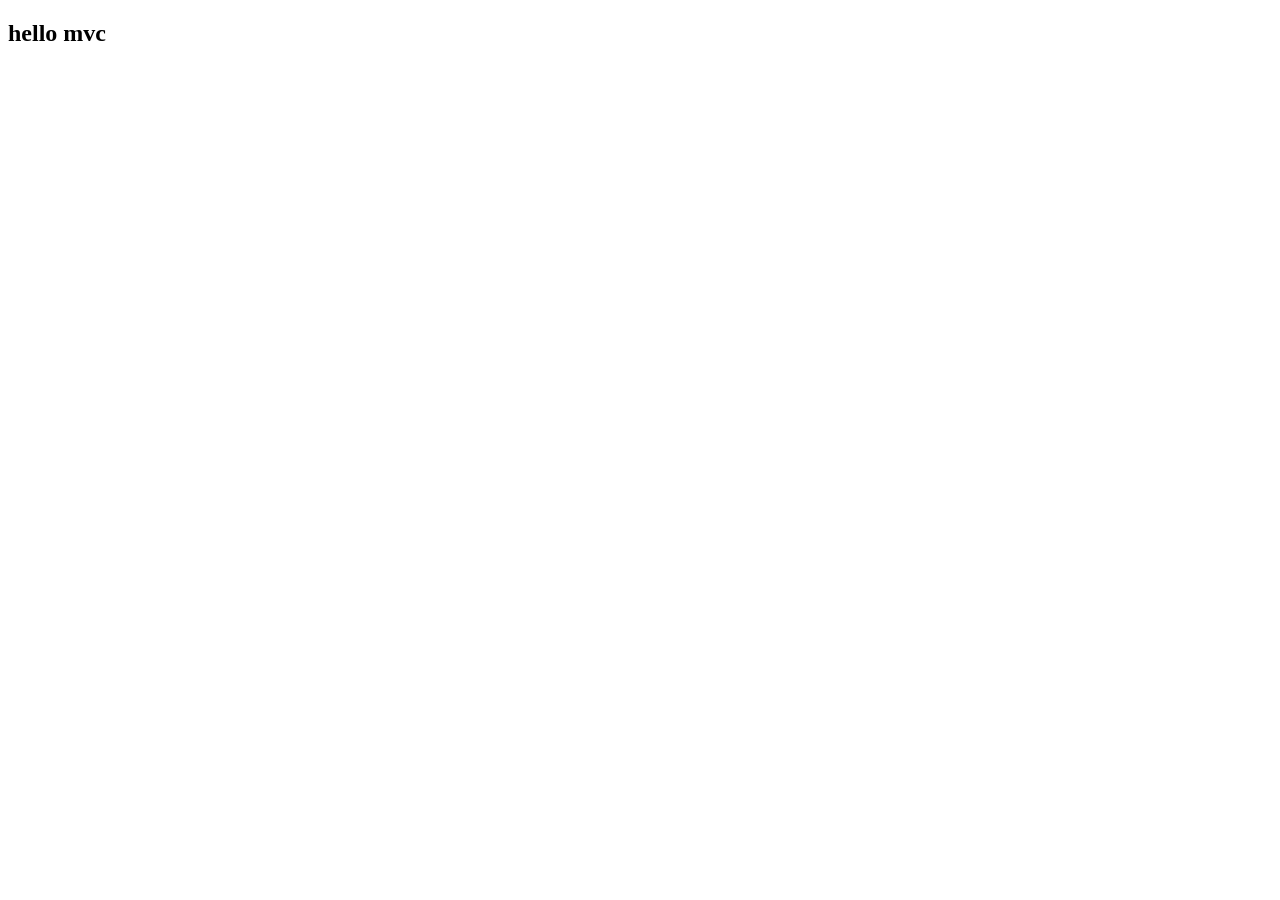
==== Bolgs/Views/Home/Index.html @ 3cf557ec "个人博客 博客" ====
﻿<!DOCTYPE html PUBLIC "-//W3C//DTD XHTML 1.0 Transitional//EN" "http://www.w3.org/TR/xhtml1/DTD/xhtml1-transitional.dtd">
<html xmlns="http://www.w3.org/1999/xhtml">
<head>
    <title></title>
</head>
<body>
<h2>hello mvc</h2>
</body>
</html>
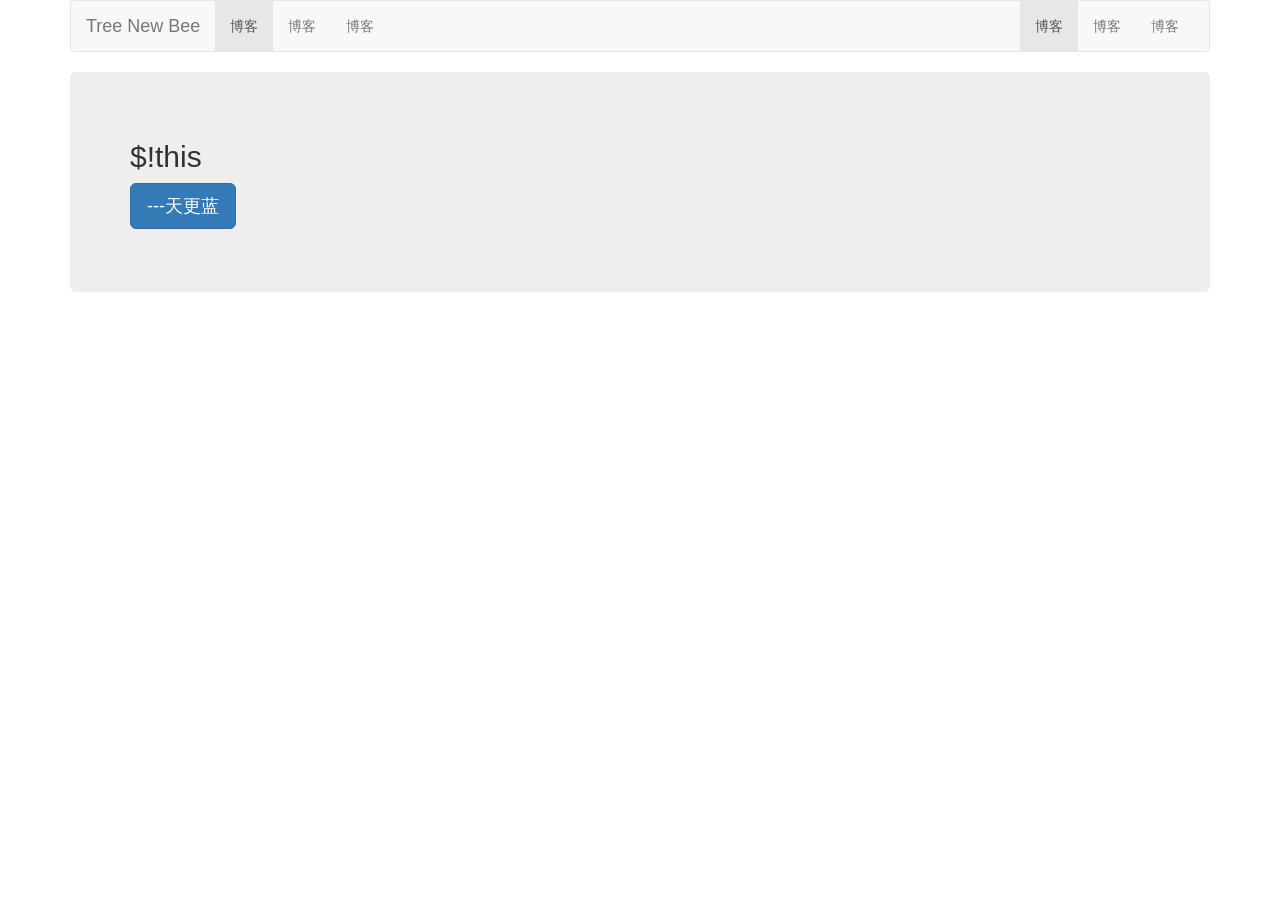
==== commit 042cc5cd: "主页" ====
--- a/Bolgs/Views/Home/Index.html
+++ b/Bolgs/Views/Home/Index.html
@@ -1,9 +1,64 @@
 ﻿<!DOCTYPE html PUBLIC "-//W3C//DTD XHTML 1.0 Transitional//EN" "http://www.w3.org/TR/xhtml1/DTD/xhtml1-transitional.dtd">
 <html xmlns="http://www.w3.org/1999/xhtml">
 <head>
-    <title></title>
+    <title>天更蓝--博客</title>
+    <link rel="icon" href="../../Images/Blogger.ico" />
+    <link rel="Stylesheet" href="../../Scripts/bootstrap/css/bootstrap.min.css" />
+    <script src="../../Scripts/bootstrap/js/jquery.min.js"></script>
+    <script src="../../Scripts/bootstrap/js/bootstrap.min.js"></script>
 </head>
 <body>
-<h2>hello mvc</h2>
+<div class="container">
+
+      <!-- Static navbar -->
+      <nav class="navbar navbar-default" role="navigation">
+        <div class="container-fluid">
+          <div class="navbar-header">
+            <button type="button" class="navbar-toggle collapsed" data-toggle="collapse" data-target="#navbar" aria-expanded="false" aria-controls="navbar">
+              <span class="sr-only">Toggle navigation</span>
+              <span class="icon-bar"></span>
+              <span class="icon-bar"></span>
+              <span class="icon-bar"></span>
+            </button>
+            <a class="navbar-brand" href="#">Tree New Bee</a>
+          </div>
+          <div id="navbar" class="navbar-collapse collapse">
+            <ul class="nav navbar-nav">
+              <li class="active"><a href="#">博客</a></li>
+              <li><a href="#">博客</a></li>
+              <li><a href="#">博客</a></li>
+              <!--<li class="dropdown">
+                <a href="#" class="dropdown-toggle" data-toggle="dropdown">Dropdown <span class="caret"></span></a>
+                <ul class="dropdown-menu" role="menu">
+                  <li><a href="#">Action</a></li>
+                  <li><a href="#">Another action</a></li>
+                  <li><a href="#">Something else here</a></li>
+                  <li class="divider"></li>
+                  <li class="dropdown-header">Nav header</li>
+                  <li><a href="#">Separated link</a></li>
+                  <li><a href="#">One more separated link</a></li>
+                </ul>
+              </li>-->
+            </ul>
+            <ul class="nav navbar-nav navbar-right">
+              <li class="active"><a href="./">博客</a></li>
+              <li><a href="../navbar-static-top/">博客</a></li>
+              <li><a href="../navbar-fixed-top/">博客</a></li>
+            </ul>
+          </div><!--/.nav-collapse -->
+        </div><!--/.container-fluid -->
+      </nav>
+
+      <!-- Main component for a primary marketing message or call to action -->
+      <div class="jumbotron">
+        <!--<h1>Navbar example</h1>-->
+        <h2>$!this</h2>
+        <!--<p></p>-->
+        <p>
+          <a class="btn btn-lg btn-primary" href="" role="button">---天更蓝</a>
+        </p>
+      </div>
+
+    </div>
 </body>
 </html>
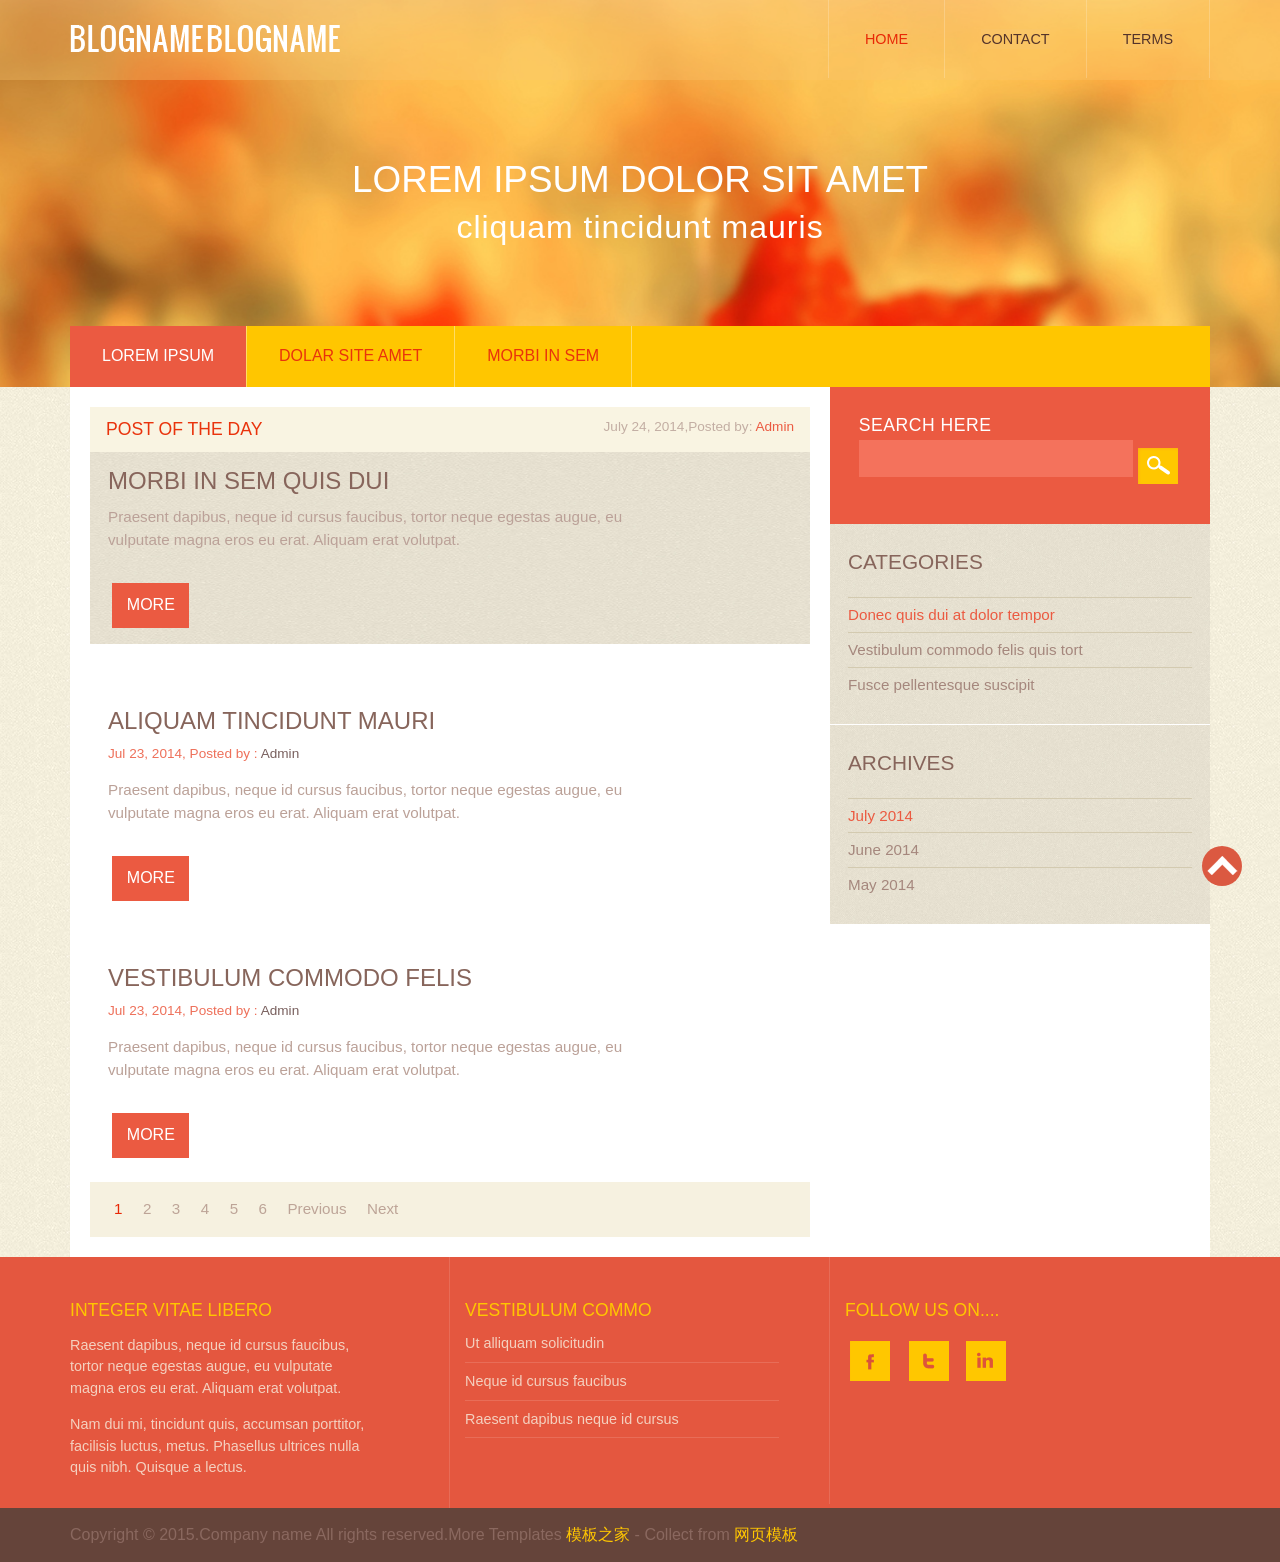
==== commit 3f40508c: "主页面的修改" ====
--- a/Bolgs/Views/Home/Index.html
+++ b/Bolgs/Views/Home/Index.html
@@ -1,64 +1,203 @@
-﻿<!DOCTYPE html PUBLIC "-//W3C//DTD XHTML 1.0 Transitional//EN" "http://www.w3.org/TR/xhtml1/DTD/xhtml1-transitional.dtd">
+﻿<!DOCTYPE html>
 <html xmlns="http://www.w3.org/1999/xhtml">
 <head>
-    <title>天更蓝--博客</title>
-    <link rel="icon" href="../../Images/Blogger.ico" />
-    <link rel="Stylesheet" href="../../Scripts/bootstrap/css/bootstrap.min.css" />
-    <script src="../../Scripts/bootstrap/js/jquery.min.js"></script>
-    <script src="../../Scripts/bootstrap/js/bootstrap.min.js"></script>
+<meta http-equiv="Content-Type" content="text/html; charset=utf-8"/>
+    <title></title>
+    <!--<link href="css/bootstrap.css" rel='stylesheet' type='text/css' />-->
+    <link href="../../Scripts/bootstrap/css/bootstrap.css" rel="stylesheet" type="text/css"/>
+    <link href="../../Scripts/mainjs/css/style.css" rel='stylesheet' type='text/css' />
+    <meta name="viewport" content="width=device-width, initial-scale=1">
+    <meta http-equiv="Content-Type" content="text/html; charset=utf-8" />
+    <meta name="keywords" content="Blogname Responsive web template, Bootstrap Web Templates, Flat Web Templates, Andriod Compatible web template,
+	Smartphone Compatible web template, free webdesigns for Nokia, Samsung, LG, SonyErricsson, Motorola web design" />
+    <script type="application/x-javascript"> addEventListener("load", function() { setTimeout(hideURLbar, 0); }, false); function hideURLbar(){ window.scrollTo(0,1); } </script>
+    <!--<!----webfonts---->
+    <!--<link href='http://fonts.useso.com/css?family=Oswald:100,400,300,700' rel='stylesheet' type='text/css'>
+    <link href='http://fonts.useso.com/css?family=Source+Sans+Pro:200,300,400,600,700,300italic,400italic,600italic' rel='stylesheet' type='text/css'>-->
+    <!----//webfonts---->
+    <script src="../../mainjs/js/jquery.min.js"></script>
+    <!--end slider -->
+    <!--script-->
+    <script type="text/javascript" src="../../Scripts/mainjs/js/move-top.js"></script>
+    <script type="text/javascript" src="../../Scripts/mainjs/js/easing.js"></script>
+    <!--/script-->
+    <script type="text/javascript">
+        jQuery(document).ready(function ($) {
+            $(".scroll").click(function (event) {
+                event.preventDefault();
+                $('html,body').animate({ scrollTop: $(this.hash).offset().top }, 900);
+            });
+        });
+    </script>
 </head>
 <body>
-<div class="container">
+    <div class="banner">
+        <div class="header">
+            <div class="container">
+                <div class="logo">
+                    <a href="index.html"> <img src="../../Scripts/mainjs/images/logo.png" title="soup" /></a>
+                    <img src="../../Scripts/mainjs/images/logo.png" />
+                </div>
+                <!---start-top-nav---->
+                <div class="top-menu">
+                    <span class="menu"> </span>
+                    <ul>
+                        <li class="active"><a href="index.html">HOME</a></li>
+                        <li><a href="contact.html">CONTACT</a></li>
+                        <li><a href="terms.html">TERMS</a></li>
+                        <div class="clearfix"> </div>
+                    </ul>
+                </div>
+                <div class="clearfix"></div>
+                <script>
+                    $("span.menu").click(function () {
+                        $(".top-menu ul").slideToggle("slow", function () {
+                        });
+                    });
+                </script>
+                <!---//End-top-nav---->
+            </div>
+        </div>
+        <div class="container">
+            <div class="banner-head">
+                <h1>Lorem ipsum dolor sit amet</h1>
+                <h2>cliquam tincidunt mauris</h2>
+            </div>
+            <div class="banner-links">
+                <ul>
+                    <li class="active"><a href="#">LOREM IPSUM</a></li>
+                    <li><a href="#">DOLAR SITE AMET</a></li>
+                    <li><a href="#">MORBI IN SEM</a></li>
+                    <div class="clearfix"></div>
+                </ul>
+            </div>
+        </div>
+    </div>
+    <!---//End-banner---->
+    <div class="copyrights">Collect from <a href="http://www.cssmoban.com/">企业网站模板</a></div>
+    <div class="content">
+        <div class="container">
+            <div class="content-grids">
+                <div class="col-md-8 content-main">
+                    <div class="content-grid">
+                        <div class="content-grid-head">
+                            <h3>POST OF THE DAY</h3>
+                            <h4>July 24, 2014,Posted by: <a href="#">Admin</a></h4>
+                            <div class="clearfix"></div>
+                        </div>
+                        <div class="content-grid-info">
+                            <h3><a href="single.html">MORBI IN SEM QUIS DUI</a></h3>
+                            <p>Praesent dapibus, neque id cursus faucibus, tortor neque egestas augue, eu vulputate magna eros eu erat. Aliquam erat volutpat.</p>
+                            <img src="images/c1.jpg" alt="" />
+                            <a class="bttn" href="single.html">MORE</a>
+                        </div>
+                    </div>
 
-      <!-- Static navbar -->
-      <nav class="navbar navbar-default" role="navigation">
-        <div class="container-fluid">
-          <div class="navbar-header">
-            <button type="button" class="navbar-toggle collapsed" data-toggle="collapse" data-target="#navbar" aria-expanded="false" aria-controls="navbar">
-              <span class="sr-only">Toggle navigation</span>
-              <span class="icon-bar"></span>
-              <span class="icon-bar"></span>
-              <span class="icon-bar"></span>
-            </button>
-            <a class="navbar-brand" href="#">Tree New Bee</a>
-          </div>
-          <div id="navbar" class="navbar-collapse collapse">
-            <ul class="nav navbar-nav">
-              <li class="active"><a href="#">博客</a></li>
-              <li><a href="#">博客</a></li>
-              <li><a href="#">博客</a></li>
-              <!--<li class="dropdown">
-                <a href="#" class="dropdown-toggle" data-toggle="dropdown">Dropdown <span class="caret"></span></a>
-                <ul class="dropdown-menu" role="menu">
-                  <li><a href="#">Action</a></li>
-                  <li><a href="#">Another action</a></li>
-                  <li><a href="#">Something else here</a></li>
-                  <li class="divider"></li>
-                  <li class="dropdown-header">Nav header</li>
-                  <li><a href="#">Separated link</a></li>
-                  <li><a href="#">One more separated link</a></li>
+                    <div class="content-grid-sec">
+                        <div class="content-sec-info">
+                            <h3><a href="single.html">ALIQUAM TINCIDUNT MAURI</a></h3>
+                            <h4>Jul 23, 2014, Posted by : <a href="#">Admin</a></h4>
+                            <p>Praesent dapibus, neque id cursus faucibus, tortor neque egestas augue, eu vulputate magna eros eu erat. Aliquam erat volutpat.</p>
+                            <img src="images/c2.jpg" alt="" />
+                            <a class="bttn" href="single.html">MORE</a>
+                        </div>
+                    </div>
+                    <div class="content-grid-sec">
+                        <div class="content-sec-info">
+                            <h3><a href="single.html">VESTIBULUM COMMODO FELIS</a></h3>
+                            <h4>Jul 23, 2014, Posted by : <a href="#">Admin</a></h4>
+                            <p>Praesent dapibus, neque id cursus faucibus, tortor neque egestas augue, eu vulputate magna eros eu erat. Aliquam erat volutpat.</p>
+                            <img src="images/c3.jpg" alt="" />
+                            <a class="bttn" href="single.html">MORE</a>
+                        </div>
+                    </div>
+                    <div class="pages">
+                        <ul>
+                            <li class="active"><a href="#">1</a></li>
+                            <li><a href="#">2</a></li>
+                            <li><a href="#">3</a></li>
+                            <li><a href="#">4</a></li>
+                            <li><a href="#">5</a></li>
+                            <li><a href="#">6</a></li>
+                            <li><a href="#">Previous</a></li>
+                            <li><a href="#">Next</a></li>
+                        </ul>
+                    </div>
+                </div>
+
+                <div class="col-md-4 content-main-right">
+                    <div class="search">
+                        <h3>SEARCH HERE</h3>
+                        <form>
+                            <input type="text" value="" onfocus="this.value=''" onblur="this.value=''">
+                            <input type="submit" value="">
+                        </form>
+                    </div>
+                    <div class="categories">
+                        <h3>CATEGORIES</h3>
+                        <li class="active"><a href="#">Donec quis dui at dolor tempor</a></li>
+                        <li><a href="#">Vestibulum commodo felis quis tort</a></li>
+                        <li><a href="#">Fusce pellentesque suscipit</a></li>
+                    </div>
+                    <div class="archives">
+                        <h3>ARCHIVES</h3>
+                        <li class="active"><a href="#">July 2014</a></li>
+                        <li><a href="#">June 2014</a></li>
+                        <li><a href="#">May 2014</a></li>
+                    </div>
+                </div>
+                <div class="clearfix"></div>
+            </div>
+        </div>
+    </div>
+    <!--fotter-->
+    <div class="fotter">
+        <div class="container">
+            <div class="col-md-4 fotter-info">
+                <h3>INTEGER VITAE LIBERO</h3>
+                <p>Raesent dapibus, neque id cursus faucibus, tortor neque egestas augue, eu vulputate magna eros eu erat. Aliquam erat volutpat. </p>
+                <p>Nam dui mi, tincidunt quis, accumsan porttitor, facilisis luctus, metus. Phasellus ultrices nulla quis nibh. Quisque a lectus. </p>
+            </div>
+            <div class="col-md-4 fotter-list">
+                <h3>VESTIBULUM COMMO</h3>
+                <ul>
+                    <li><a href="#">Ut alliquam solicitudin</a></li>
+                    <li><a href="#">Neque id cursus faucibus</a></li>
+                    <li><a href="#">Raesent dapibus neque id cursus</a></li>
                 </ul>
-              </li>-->
-            </ul>
-            <ul class="nav navbar-nav navbar-right">
-              <li class="active"><a href="./">博客</a></li>
-              <li><a href="../navbar-static-top/">博客</a></li>
-              <li><a href="../navbar-fixed-top/">博客</a></li>
-            </ul>
-          </div><!--/.nav-collapse -->
-        </div><!--/.container-fluid -->
-      </nav>
+            </div>
+            <div class="col-md-4 fotter-media">
+                <h3>FOLLOW US ON....</h3>
+                <div class="social-icons">
+                    <a href="#"><span class="fb"> </span></a>
+                    <a href="#"><span class="twt"> </span></a>
+                    <a href="#"><span class="in"> </span></a>
+                </div>
+            </div>
+            <div class="clearfix"></div>
+        </div>
+    </div>
+    <!---fotter/-->
+    <div class="copywrite">
+        <div class="container">
+            <p>Copyright &copy; 2015.Company name All rights reserved.More Templates <a href="http://www.cssmoban.com/" target="_blank" title="模板之家">模板之家</a> - Collect from <a href="http://www.cssmoban.com/" title="网页模板" target="_blank">网页模板</a></p>
+        </div>
+    </div>
+    <!---->
+    <script type="text/javascript">
+        $(document).ready(function () {
+            /*
+            var defaults = {
+            containerID: 'toTop', // fading element id
+            containerHoverID: 'toTopHover', // fading element hover id
+            scrollSpeed: 1200,
+            easingType: 'linear'
+            };
+            */
+            $().UItoTop({ easingType: 'easeOutQuart' });
+        });
+    </script>
+    <a href="#to-top" id="toTop" style="display: block;"> <span id="toTopHover" style="opacity: 1;"> </span></a>
 
-      <!-- Main component for a primary marketing message or call to action -->
-      <div class="jumbotron">
-        <!--<h1>Navbar example</h1>-->
-        <h2>$!this</h2>
-        <!--<p></p>-->
-        <p>
-          <a class="btn btn-lg btn-primary" href="" role="button">---天更蓝</a>
-        </p>
-      </div>
-
-    </div>
 </body>
 </html>
--- a/Bolgs/Scripts/mainjs/css/style.css
+++ b/Bolgs/Scripts/mainjs/css/style.css
@@ -0,0 +1,1427 @@
+/*--
+
+--*/
+html, body{
+    font-size: 100%;
+	background:#fff;
+	font-family: 'Oswald', sans-serif;	
+}
+body a{
+transition: 0.5s all ease;
+-webkit-transition: 0.5s all ease;
+-moz-transition: 0.5s all ease;
+-o-transition: 0.5s all ease;
+-ms-transition: 0.5s all ease;
+}
+h1,h2,h3,h4,h5,h6{
+	margin:0;			   
+}
+p{
+	margin:0;
+}
+ul,label{
+	margin:0;
+	padding:0;
+}
+/*----start-container---*/
+.banner{
+	background:url(../images/banner.jpg) no-repeat 0px 0px;
+	background-size: 100%;
+	min-height:340px;
+}
+/*----start-header----*/
+.header{
+background:rgba(246, 197, 112, 0.34);
+height:80px;
+}
+.logo{
+	float: left;
+	margin-top: 1.3em;
+}
+.top-menu{
+	float:right;
+}
+.top-menu ul li{
+	float:left;
+	display: inline-block;
+	border-right: 1px solid rgba(255, 255, 255, 0.2);
+}
+.top-menu ul li:nth-child(1){
+border-left: 1px solid rgba(255, 255, 255, 0.2);
+}
+.top-menu ul li a{
+	background:rgba(246, 197, 112, 0.34);
+	margin: 2em 2.5em;
+	display: block;
+	color: #54332A;
+	font-weight:400;
+	font-size:0.9em;
+	text-decoration:none;
+	transition: 0.5s all;
+	-webkit-transition: 0.5s all;
+	-moz-transition: 0.5s all;
+	-o-transition: 0.5s all;	
+}
+.top-menu ul li a:hover,.top-menu ul li.active a{
+color:#E82806;
+}
+.banner-head{
+text-align:center;
+margin:5em 0;
+display:block;
+}
+.banner-head h1{
+font-size:2.3em;
+color:#fff;
+text-transform:uppercase;
+font-weight:400;
+margin-bottom:10px;
+}
+.banner-head h2{
+color:#fff;
+font-size:2em;
+font-weight:100;
+letter-spacing:1px;
+}
+.banner-links ul{
+background:#FFC600;
+}
+.banner-links ul li{
+float:left;
+display:inline-block;
+border-right:1px solid rgba(255, 255, 255, 0.39);
+}
+.banner-links ul li.active a,.banner-links ul li a:hover{
+background:#EB5A41;
+color:#fff;
+}
+.banner-links ul li a{
+display:block;
+color:#E9330C;
+padding:1.2em 2em;
+font-size:1em;
+text-decoration:none;
+}
+/*--banner-ends*/
+.content{
+background:url(../images/main-bg.jpg);
+}
+.content-grids {
+background: #fff;
+}
+.content-main{
+padding:20px;
+}
+.content-grid-head{
+background:#F9F4E2;
+padding:0.8em 1em;
+}
+.content-grid-head h3{
+float:left;
+color:#E9330C;
+font-size:1.1em;
+}
+.content-grid-head h4{
+float:right;
+color:#C3AEA3;
+font-size:0.85em;
+text-decoration:none;
+font-family: 'Source Sans Pro', sans-serif;
+}
+.content-grid-head h4 a{
+color:#EB5A41;
+text-decoration:none;
+}
+.content-grid-head h4 a:hover{
+color:#C3AEA3;
+}
+.content-grid-info,.content-grid-single{
+background:url(../images/cntnt-bg.jpg) repeat 0px 0px;
+background-size:100% 100%;
+padding:1em 18px;
+}
+.content-grid-info h3,.content-sec-info h3{
+font-size:1.5em;
+}
+.content-grid-info h3 a,.content-sec-info h3 a{
+color:#87655B;
+margin-bottom:0.5em;
+text-decoration:none;
+display:block;
+font-family: 'Oswald', sans-serif;
+}
+.content-grid-info h3 a:hover,.content-sec-info h3 a:hover{
+color:#EB5A41;
+}
+.content-grid-info p,.content-sec-info p{
+color:#BBA198;
+line-height:1.5em;
+width:80%;
+font-size:0.95em;
+font-family: 'Source Sans Pro', sans-serif;
+margin-bottom:1em;
+}
+.content-grid-info img,.content-sec-info img{
+width:100%;
+}
+.copyrights{text-indent:-9999px;height:0;line-height:0;font-size:0;overflow:hidden;}
+a.bttn{
+color:#fff;
+background:#EB5A41;
+padding:0.7em 0.9em;
+text-decoration:none;
+font-size:1em;
+display:inline-block;
+margin-top:1em;
+}
+a.bttn:hover{
+color:#EB5A41;
+background:#FFC600;
+}
+.content-grid-sec{
+padding: 1em 18px 0 18px;
+margin-top:3em;
+}
+.content-sec-info h3{
+margin-bottom:8px;
+}
+.content-sec-info h4{
+color:#EE705A;
+font-weight:400;
+font-size:0.85em;
+text-decoration:none;
+font-family: 'Source Sans Pro', sans-serif;
+margin-bottom:1.3em;
+display:block;
+}
+.content-sec-info h4 a{
+color:#785F5D;
+text-decoration:none;
+}
+.content-sec-info h4 a:hover{
+color:#FFC600;
+}
+/*----*/
+.pages{
+background:#F6F1E0;
+padding:1em;
+margin-top:1.5em;
+}
+.pages ul li{
+display:inline-block;
+}
+.pages ul li a{
+margin:0 8px;
+font-size:0.95em;
+color:#BDA497;
+font-family: 'Source Sans Pro', sans-serif;
+}
+.pages ul li.active a,.pages ul li a:hover{
+color:#E82806;
+}
+/*----*/
+.content-main-right{
+padding:0;
+}
+.search {
+background:#EB5A41;
+padding: 1.8em;
+}
+.search h3{
+color:#fff;
+font-size:1.1em;
+margin-bottom:5px;
+letter-spacing:0.5px;
+}
+.search input[type="text"] {
+padding:7px 8px;
+font-weight: 300;
+color: #fff;
+border: none;
+outline: none;
+width: 85%;
+font-weight:400;
+font-size:1em;
+background:#F4725C;
+font-family: 'Source Sans Pro', sans-serif;
+}
+.search input[type="submit"] {
+background: url(../images/splits.png) no-repeat -202px -6px;
+border: none;
+padding: 0px 0 23px 0;
+outline: none;
+width: 43px;
+height: 51px;
+}
+.categories,.archives{
+background: url(../images/cntnt-bg.jpg) repeat 0px 0px;
+background-size: cover;
+padding: 1.7em 18px 1.4em 18px;
+}
+.categories{
+border-bottom:1px solid #fff;
+}
+.categories h3,.archives h3{
+color: #87655B;
+font-size: 1.3em;
+font-family: 'Oswald', sans-serif;
+margin-bottom:1.1em;
+}
+.categories li,.archives li{
+display:block;
+border-top:1px solid #D3CAB0;
+}
+.categories li:nth-child(3){
+border-bottom:0px solid #D3CAB0;
+}
+.categories li a,.archives li a{
+color:#A5877D;
+font-family: 'Source Sans Pro', sans-serif;
+font-size:0.95em;
+text-decoration:none;
+padding: 6px 0;
+display:block;
+font-weight:400;
+}
+.archives li.active a,.categories li.active a,.categories li a:hover,.archives li a:hover{
+color:#EB5A41;
+}
+/*----*/
+.fotter{
+background:#E4573F;
+}
+.fotter-info{
+border-right:1px solid rgba(255, 255, 255, 0.13);
+padding:0;
+padding-bottom:1.8em;
+}
+.fotter-info h3,.fotter-list h3,.fotter-media h3{
+color:#FFC600;
+font-size:1.1em;
+padding-top:2.5em;
+}
+.fotter-info p{
+color:#F4D0BF;
+line-height:1.5em;
+margin-top:1em;
+font-size:0.9em;
+font-family: 'Source Sans Pro', sans-serif;
+width:80%;
+}
+.fotter-list{
+border-right: 1px solid rgba(255, 255, 255, 0.13);
+padding-bottom: 4.1em;
+}
+.fotter-list ul li{
+display:block;
+border-bottom:1px solid rgba(255, 255, 255, 0.13);
+width:90%;
+}
+.fotter-list ul li a{
+padding:8px 0;
+color:#F4D0BF;
+text-decoration:none;
+font-family: 'Source Sans Pro', sans-serif;
+font-size:0.9em;
+display:block;
+}
+.fotter-list ul li a:hover{
+color:#FFC600;
+}
+.fotter-list ul li:nth-child(1){
+margin-top:5px;
+padding-top:0;
+}
+.social-icons{
+margin-top:1.3em;
+}
+.social-icons a span {
+width: 43px;
+height: 40px;
+background: url('../images/splits.png') no-repeat 0px 0px;
+display: inline-block;
+margin: 0 5px;
+}
+.social-icons a span.fb{
+background-position: -9px -10px;
+}
+.social-icons a span.fb:hover{
+background-position:-9px -67px;
+transition: 0.5s all;
+	-webkit-transition: 0.5s all;
+	-moz-transition: 0.5s all;
+	-o-transition: 0.5s all;	
+}
+.social-icons a span.twt{
+background-position: -67px -10px;
+}
+.social-icons a span.twt:hover{
+background-position: -67px -67px;
+transition: 0.5s all;
+	-webkit-transition: 0.5s all;
+	-moz-transition: 0.5s all;
+	-o-transition: 0.5s all;	
+}
+.social-icons a span.in{
+background-position: -128px -10px;
+}
+.social-icons a span.in:hover{
+background-position: -128px -67px;
+transition: 0.5s all;
+	-webkit-transition: 0.5s all;
+	-moz-transition: 0.5s all;
+	-o-transition: 0.5s all;	
+}
+.copywrite {
+background: #65443A;
+text-align: left;
+padding: 1em 0;
+}
+.copywrite p {
+color: #8A685F;
+font-size: 1em;
+font-family: 'Source Sans Pro', sans-serif;
+}
+.copywrite p a{
+color:#FFC600;
+font-family: 'Source Sans Pro', sans-serif;
+}
+.copywrite p a:hover{
+color:#DF553E;
+}
+/*--contact--*/
+.contact,.terms{
+background: url(../images/main-bg.jpg);
+padding:2em 0;
+}
+.contact-left{
+padding-left:0;
+}
+.contact-head{
+border-bottom:3px solid #fff;
+padding-bottom:2em;
+}
+.contact-head h3,.terms h3{
+color: #87655B;
+font-size: 2em;
+margin-bottom: 1em;
+font-family: 'Oswald', sans-serif;
+}
+.contact form input[type="text"],.contact-right textarea {
+width: 100%;
+padding: 10px 12px;
+border: 1px solid #87655B;
+font-size: 1.2em;
+margin-bottom: 1.5em;
+color: #87655B;
+background:#EFEAD8;
+font-family: 'Source Sans Pro', sans-serif;
+outline: none;
+font-weight: 400;
+transition: 0.5s all ease;
+-webkit-transition: 0.5s all ease;
+-moz-transition: 0.5s all ease;
+-o-transition: 0.5s all ease;
+-ms-transition: 0.5s all ease;
+}
+.contact-right textarea{
+resize:none;
+height: 205px;
+}
+.contact form input[type="text"]:hover,.contact-right textarea:hover{
+border:1px solid #EB5A41;
+}
+.contact form input[type="submit"] {
+font-weight: 400;
+color: #87655B;
+outline: none;
+border: 1px solid #87655B;
+font-size: 1.2em;
+padding: 0.6em 3em;
+background:#EFEAD8;
+font-family: 'Source Sans Pro', sans-serif;
+transition: 0.5s all;
+-webkit-transition: 0.5s all;
+-moz-transition: 0.5s all;
+-o-transition: 0.5s all;
+-ms-transition: 0.5s all;
+}
+.contact form input[type="submit"]:hover{
+background:#87655B;
+border: 1px solid #87655B;
+color:#fff;
+}
+.address{
+padding:2em 0;
+}
+.address h3{
+text-align:center;
+color: #EB5A41;
+font-size:1.5em;
+}
+.locations{
+padding-left:0;
+margin-top:3em;
+}
+.locations ul{
+margin-bottom:2em;
+}
+.locations ul li{
+display:inline-block;
+}
+.locations ul li span {
+background: url(../images/find.png) no-repeat 0px 0px;
+vertical-align: super;
+width: 48px;
+height: 48px;
+display: inline-block;
+margin-right: 0.5em;
+padding-bottom: 7em;
+}
+.address-info  p{
+color: #A5877D;
+font-family: 'Source Sans Pro', sans-serif;
+font-size: 1em;
+text-decoration: none;
+padding-bottom:1px;
+display: block;
+font-weight: 400;
+}
+.address-info p a{
+color: #EB5A41;
+font-family: 'Source Sans Pro', sans-serif;
+}
+.address-info h4 {
+color: #87655B;
+margin-bottom:8px;
+font-size:1em;
+}
+.address-info h5 a{
+color: #87655B;
+margin:5px 0;
+font-size:0.9em;
+display:block;
+}
+/*--terms--*/
+.terms-sec-head{
+padding-bottom:1em;
+}
+.terms-sec-head p{
+color: #A5877D;
+font-family: 'Source Sans Pro', sans-serif;
+font-size: 1em;
+line-height:1.5em;
+font-weight: 400;
+}
+.term{
+background:#fff;
+padding:1.2em 1.5em;
+margin-bottom:2em;
+}
+.term h4{
+color: #EB5A41;
+font-size: 1.1em;
+}
+.term p{
+color: #87655B;
+font-size: 1em;
+font-family: 'Source Sans Pro', sans-serif;
+line-height:1.6em;
+margin-top:0.8em;
+}
+.term li{
+color: #87655B;
+font-size:1em;
+font-family: 'Source Sans Pro', sans-serif;
+padding:5px 2em;
+}
+li.list{
+margin-top:1em;
+}
+p.agree{
+display:inline-block;
+color: #A5877D;
+font-family: 'Source Sans Pro', sans-serif;
+font-size: 1em;
+font-weight: 400;
+margin-left: 0.5em;
+}
+.terms input[type="button"]{
+display:block;
+font-weight: 400;
+color: #87655B;
+outline: none;
+border: 1px solid #87655B;
+font-size: 1em;
+margin-top:1em;
+padding: 0.5em 2em;
+background: #EFEAD8;
+font-family: 'Source Sans Pro', sans-serif;
+transition: 0.5s all;
+-webkit-transition: 0.5s all;
+-moz-transition: 0.5s all;
+-o-transition: 0.5s all;
+-ms-transition: 0.5s all;
+}
+.terms input[type="button"]:hover{
+background: #87655B;
+border: 1px solid #87655B;
+color: #fff;
+}
+#toTop {
+	display: none;
+	text-decoration: none;
+	position: fixed;
+	bottom: 14px;
+	right: 3%;
+	overflow: hidden;
+	width: 40px;
+	height: 40px;
+	border: none;
+	text-indent: 100%;
+	z-index:999;
+	background: url(../images/to-top1.png) no-repeat 5px 10px #db5941;
+-webkit-border-radius: 50%;
+-moz-border-radius: 50%;
+-o-border-radius: 50%;
+-ms-border-radius: 50%;
+}
+#toTopHover {
+	width: 40px;
+	height: 40px;
+	display: block;
+	overflow: hidden;
+	float: right;
+	opacity: 0;
+	-moz-opacity: 0;
+	filter: alpha(opacity=0);
+}
+.content-grid-single h3{ 
+color: #87655B;
+margin-bottom: 0.5em;
+text-decoration: none;
+display: block;
+font-family: 'Oswald', sans-serif;
+}
+.content-grid-single span{
+color: #BBA198;
+line-height: 1.5em;
+font-size: 0.95em;
+font-family: 'Source Sans Pro', sans-serif;
+margin-bottom: 1em;
+display:block;
+}
+.content-grid-single p{
+color: #BBA198;
+line-height: 1.8em;
+font-size: 0.95em;
+font-family: 'Source Sans Pro', sans-serif;
+margin-top: 1em;
+}
+.content-form{
+margin-top:2em;
+}
+.content-form h3,.comments h3{ 
+color: #87655B;
+margin-bottom: 1em;
+text-decoration: none;
+display: block;
+font-family: 'Oswald', sans-serif;
+}
+.content-form form input[type="text"],.content-form form textarea{
+padding: 10px 15px;
+width: 80%;
+color: #333;
+font-size: 1em;
+border: 1px solid #F6F1DE;
+font-family: 'Source Sans Pro', sans-serif;
+background: #F6F1DE;
+outline: none;
+display: block;
+margin:10px 0;
+}
+.content-form form textarea{
+height:100px;
+resize:none;
+}
+.content-form form input[type="submit"] {
+color: #fff;
+background: #EB5A41;
+padding: 0.4em 1.5em;
+text-decoration: none;
+font-size: 0.9em;
+display: inline-block;
+margin-top: 1em;
+border:none;
+outline:none;
+border: 1px solid #EB5A41;
+transition: 0.5s all ease;
+-webkit-transition: 0.5s all ease;
+-moz-transition: 0.5s all ease;
+-o-transition: 0.5s all ease;
+-ms-transition: 0.5s all ease;
+}
+.content-form form input[type="submit"]:hover{
+background:transparent;
+color:#EB5A41;
+border: 1px solid #EB5A41;
+}
+.comments{
+margin-top:2em;
+}
+.comments img{
+float:left;
+width:15%;
+border:1px solid #87655B;
+}
+.comment-info{
+float:left;
+width:77%;
+margin-left:3%;
+}
+.comment-info h4 {
+font-size: 1em;
+color:#EB5A41;
+margin: 0px;
+font-weight: 600;
+font-family: 'Source Sans Pro', sans-serif;
+margin-bottom:0.5em;
+}
+.comment-info p {
+color: #BBA198;
+line-height: 1.5em;
+font-size: 0.95em;
+font-family: 'Source Sans Pro', sans-serif;
+margin:0 0 0.5em 0;
+}
+.comment-info h5{
+color:#EB5A41;
+font-size:0.85em;
+display:block;
+margin-bottom:1em;
+font-family: 'Source Sans Pro', sans-serif;
+}
+.comment-info a{
+color:#87655B;
+background:transparent;
+padding: 0.5em 1.5em;
+text-decoration: none;
+font-size: 0.85em;
+display: inline-block;
+font-family: 'Source Sans Pro', sans-serif;
+border: 1px solid #87655B;
+}
+.comment-info a:hover{
+color: #fff;
+background: #EB5A41;
+border: 1px solid #EB5A41;
+}
+.comment-grid{
+margin-bottom:2.5em;
+}
+img.single-pic{
+width:100%;
+}
+/*--responsive--*/
+@media (max-width: 1024px){
+.top-menu ul li a {
+margin:2em;
+}
+.banner-head h1 {
+font-size: 2.2em;
+}
+.banner-head h2 {
+font-size: 1.7em;
+}
+.banner-links ul li a {
+padding: 1em 1.5em;
+font-size: 0.9em;
+}
+.content-grid-head h3 {
+font-size: 1em;
+}
+.content-main {
+padding: 16px;
+}
+.content-grid-head h4 {
+font-size: 0.83em;
+}
+.content-grid-info h3, .content-sec-info h3 {
+font-size: 1.3em;
+margin-bottom: 0.4em;
+}
+.content-grid-info p, .content-sec-info p {
+width: 95%;
+font-size: 0.9em;
+}
+a.bttn {
+padding: 0.55em 0.9em;
+}
+.content-grid-sec {
+margin-top: 2em;
+}
+.content-sec-info h4 {
+margin-bottom: 1em
+}
+.fotter-info p {
+width: 93%;
+}
+.search {
+padding: 1.5em;
+}
+.search input[type="text"] {
+width: 81%;
+}
+.categories h3, .archives h3 {
+font-size: 1.2em;
+margin-bottom: 1em;
+}
+.contact-head h3, .terms h3 {
+font-size: 1.6em;
+margin-bottom: 1em;
+}
+.contact form input[type="text"], .contact-right textarea {
+padding: 8px 12px;
+font-size: 1em;
+margin-bottom: 1em;
+}
+.contact-right textarea {
+height: 153px;
+}
+.contact form input[type="submit"] {
+font-size: 1em;
+padding: 0.5em 2em;
+}
+}
+@media (max-width: 768px){
+.logo{
+width:18%;
+margin-top: 0.9em;
+}
+.logo img{
+width:100%;
+}
+.header {
+height: 64px;
+}
+.top-menu ul li a {
+margin: 1.5em;
+}
+.banner-head {
+margin: 3.46em 0;
+}
+.banner-head h1 {
+font-size: 2em;
+margin-bottom: 5px;
+}
+.banner {
+min-height: 294px;
+}
+.content-grid-info img, .content-sec-info img {
+width: 100%;
+height: 350px;
+}
+.pages {
+padding: 0.6em;
+margin-top: 1em;
+}
+.search input[type="submit"] {
+padding: 0px 0 16px 0;
+width: 43px;
+height: 44px;
+}
+.search input[type="text"] {
+width: 93%;
+}
+.categories, .archives {
+padding: 1.3em 18px 1em 18px;
+}
+.fotter-info h3, .fotter-list h3, .fotter-media h3 {
+font-size: 1.1em;
+padding-top: 1.6em;
+letter-spacing:1px;
+}
+.fotter-info {
+padding-bottom: 2em;
+width: 33%;
+float: left;
+}
+.fotter-list,.fotter-media{
+width: 33%;
+float: left;
+}
+.fotter-info p {
+overflow: hidden;
+height: 63px;
+}
+.fotter-list ul li {
+width: 97%;
+}
+.fotter-list {
+padding-bottom: 4.3em;
+}
+.contact-left,.contact-right {
+width: 50%;
+float: left;
+}
+.locations {
+width: 50%;
+float: left;
+}
+img.single-pic{
+height: 350px;
+}
+.content-form form input[type="text"], .content-form form textarea {
+width: 100%;
+}
+.content-form form textarea {
+height: 150px;
+}
+.content-grid-single p {
+overflow: hidden;
+height: 135px;
+}
+.comment-info p{
+height: 68px;
+}
+}
+@media (max-width: 640px){
+.header {
+height: 58px;
+}
+.top-menu ul li a {
+margin: 1.3em;
+}
+.banner-head h1 {
+font-size: 1.7em;
+margin-bottom: 3px;
+}
+.banner-head h2 {
+font-size: 1.5em;
+}
+.banner-head {
+margin: 2.57em 0;
+}
+.banner-links ul li a {
+padding: 0.85em 1.2em;
+}
+.banner {
+min-height: 244px;
+}
+.content-main {
+padding: 15px;
+}
+.content-sec-info h3 {
+font-size: 1.1em;
+}
+.content-grid-head h3 {
+font-size: 0.95em;
+}
+.content-grid-info p, .content-sec-info p {
+font-size: 0.85em;
+line-height:1.3em;
+}
+.content-grid-info img, .content-sec-info img {
+height: 285px;
+}
+a.bttn {
+padding: 0.55em 1em;
+font-size: 0.9em;
+}
+.content-grid-sec {
+margin-top: 1.5em;
+}
+.pages ul li a {
+font-size: 0.85em;
+}
+.search input[type="text"] {
+width: 90%;
+}
+.categories li a, .archives li a {
+font-size: 0.9em;
+}
+.categories h3, .archives h3 {
+font-size: 1.1em;
+margin-bottom: 0.6em;
+}
+.fotter-info p {
+font-size: 0.85em;
+}
+.fotter-list ul li a {
+font-size: 0.85em;
+}
+.fotter-list {
+padding-bottom: 2em;
+}
+.contact-left, .contact-right {
+width: 100%;
+float: left;
+padding:0;
+}
+.address-info p {
+font-size: 0.9em;
+}
+.address {
+padding-bottom:0;
+}
+.locations ul{
+margin-bottom: 1em;
+}
+.contact-head h3, .terms h3 {
+font-size: 1.4em;
+margin-bottom: 0.5em;
+}
+.terms p {
+font-size: 0.9em;
+}
+.term h4 {
+font-size: 1em;
+}
+.term {
+margin-bottom: 1em;
+}
+.terms input[type="button"] {
+font-size: 0.9em;
+}
+.term li {
+font-size: 0.9em;
+padding: 3px 2em;
+}
+.content-grid-single h3 {
+font-size: 1.3em;
+}
+img.single-pic {
+height: 285px;
+}
+.content-grid-single span {
+line-height: 1.3em;
+font-size: 0.9em;
+}
+}
+@media (max-width: 480px){
+.header {
+height: 48px;
+}
+.logo {
+width: 21%;
+margin-top: 0.8em;
+}
+.top-menu ul li a {
+margin: 1.1em;
+font-size: 0.83em;
+}
+.banner-head {
+margin: 1.69em 0;
+}
+.banner-head h1 {
+font-size: 1.2em;
+margin-bottom: 2px;
+}
+.banner-head h2 {
+font-size: 1em;
+}
+.banner-links ul li a {
+padding: 0.8em 1em;
+font-size: 0.8em;
+}
+.banner {
+min-height: 180px;
+}
+.content-grid-head {
+padding: 0.5em 1em;
+}
+.content-main {
+padding: 13px;
+}
+.content-grid-head h3 {
+font-size: 0.9em;
+}
+.content-grid-head h4 {
+font-size: 0.78em;
+}
+.content-grid-info h3, .content-sec-info h3 {
+font-size: 1.1em;
+}
+.content-grid-info p, .content-sec-info p {
+font-size: 0.82em;
+overflow: hidden;
+height: 37px;
+margin-bottom: 0.5em;
+}
+.content-grid-info img, .content-sec-info img {
+height: 220px;
+}
+a.bttn {
+padding: 0.5em 1em;
+font-size: 0.8em;
+}
+.pages {
+padding: 0.4em;
+}
+.search h3 {
+font-size: 1em;
+}
+.categories h3, .archives h3 {
+font-size: 1.05em;
+margin-bottom: 0.6em;
+}
+.categories li a, .archives li a {
+font-size: 0.85em;
+}
+.categories,.archives {
+padding: 1.3em 18px 0.5em 18px;
+}
+.search input[type="text"] {
+width: 87%;
+}
+.fotter-info,.fotter-list, .fotter-media {
+width: 100%;
+border-right:none;
+padding: 0;
+}
+.fotter-info {
+padding-bottom: 0em;
+}
+.fotter-info p {
+height: 41px;
+}
+.social-icons {
+margin:1em 0 1.5em 0;
+}
+.copywrite p {
+font-size: 0.85em;
+}
+.contact form input[type="text"], .contact-right textarea {
+font-size: 0.9em;
+}
+.contact, .terms {
+padding: 1.5em 0;
+}
+.contact-right textarea {
+height: 130px;
+}
+.contact form input[type="submit"] {
+font-size: 0.85em;
+}
+.locations {
+margin-top: 2em;
+}
+.address h3 {
+font-size: 1.4em;
+}
+.locations {
+width: 100%;
+}
+.locations ul {
+margin-bottom: 2em;
+}
+.locations:nth-child(2){
+display:none;
+}
+.address {
+padding:1em 0 0 0;
+}
+.locations ul:nth-child(2){
+margin-bottom:0;
+}
+.terms p ,.term li{
+font-size: 0.85em;
+}
+.term:nth-child(7){
+display:none;
+}
+img.single-pic {
+height: 220px;
+}
+.content-grid-single h3 {
+font-size: 1.3em;
+}
+.content-form {
+margin-top: 1em;
+}
+.content-grid-single h3 {
+font-size: 1.15em;
+}
+.content-form form input[type="text"], .content-form form textarea {
+font-size: 0.9em;
+padding: 8px 11px;
+}
+.content-form form textarea {
+height: 121px;
+}
+.comment-info h4 {
+font-size: 0.9em;
+}
+.comment-info p {
+height: 59px;
+font-size: 0.85em;
+}
+.comment-grid {
+margin-bottom: 2em;
+}
+.content-grid-single span {
+font-size: 0.8em;
+}
+.content-grid-single p {
+height: 122px;
+line-height: 1.5em;
+font-size: 0.85em;
+}
+.comment-info p{
+overflow:hidden;
+height:60px;
+}
+.comment-info a {
+padding: 0.4em 1.3em;
+font-size: 0.8em;
+}
+.comments {
+margin-top: 1.5em;
+}
+}
+@media (max-width: 320px){
+.top-menu ul li a {
+margin: 0.9em 0.8em;
+font-size: 0.8em;
+}
+.header {
+height: 41px;
+}
+.logo {
+width: 25%;
+margin-top: 0.5em;
+}
+.banner-head h1 {
+font-size: 1em;
+margin-bottom: 1px;
+}
+.banner-head {
+margin: 1.05em 0;
+}
+.banner-links ul li:nth-child(2) {
+display: none;
+}
+.banner {
+min-height: 120px;
+}
+.banner-links ul li a {
+padding: 0.5em 0.6em;
+font-size: 0.7em;
+}
+.banner-head h2{
+display:none;
+}
+.content-main {
+padding: 10px;
+}
+.content-grid-head {
+padding: 0.5em;
+}
+.content-grid-head h3 {
+font-size: 0.8em;
+}
+.content-grid-head h4 {
+font-size: 0.8em;
+float: left;
+margin-top: 5px;
+}
+.content-grid-info {
+padding: 0.7em 12px;
+}
+.content-grid-info h3, .content-sec-info h3 {
+font-size: 1em;
+margin-bottom:5px;
+}
+.content-grid-info p, .content-sec-info p {
+font-size: 0.8em;
+height: 32px;
+margin-bottom: 5px;
+line-height: 1.2em;
+}
+.content-grid-info img, .content-sec-info img {
+height: 130px;
+}
+.content-grid-sec {
+margin-top: 1em;
+}
+.content-sec-info h4 {
+margin-bottom: 0.65em;
+font-size: 0.8em;
+}
+a.bttn {
+padding: 0.4em 0.58em;
+font-size: 0.75em;
+}
+.content-grid-sec {
+padding: 0.5em 12px 0 12px;
+}
+.pages ul li a {
+margin: 0 4px;
+font-size:0.8em;
+}
+.search input[type="text"] {
+width: 79%;
+padding: 5px 8px;
+}
+.search input[type="submit"] {
+padding: 0px 0 10px 0;
+width: 37px;
+height: 32px;
+background: url(../images/splits.png) no-repeat -204px -11px;
+}
+.search {
+padding: 1em;
+}
+.search h3 {
+font-size: 0.95em;
+}
+.categories, .archives {
+padding: 1em 15px 0.5em 15px;
+}
+.categories h3, .archives h3 {
+font-size: 1em;
+margin-bottom: 0.6em;
+}
+.categories li a, .archives li a {
+font-size: 0.8em;
+padding: 5px 0;
+}
+.fotter-info h3, .fotter-list h3, .fotter-media h3 {
+font-size: 1em;
+padding-top: 1.2em;
+}
+.fotter-info p {
+height: 34px;
+font-size: 0.8em;
+line-height: 1.3em;
+margin-top: 0.5em;
+}
+.fotter-list ul li:nth-child(1) {
+margin-top: 0px;
+}
+.fotter-list ul li a {
+font-size: 0.8em;
+padding: 5px 0;
+}
+.copywrite {
+padding: 0.5em 0;
+}
+.contact, .terms {
+padding: 1em 0;
+}
+.contact-head h3, .terms h3 {
+font-size: 1.2em;
+}
+.contact form input[type="text"], .contact-right textarea {
+font-size: 0.85em;
+padding: 6px 7px;
+}
+.contact-right textarea {
+height: 110px;
+}
+.contact form input[type="submit"] {
+font-size: 0.8em;
+padding: 0.4em 1.5em;
+}
+.contact-head {
+padding-bottom: 1em;
+}
+.address h3 {
+font-size: 1.2em;
+}
+.locations {
+margin-top: 1.5em;
+}
+.address-info h4 {
+margin-bottom: 5px;
+font-size: 0.9em;
+}
+.address-info p {
+font-size: 0.8em;
+}
+.locations ul {
+margin-bottom: 1.3em;
+}
+.terms p, .term li {
+font-size: 0.8em;
+}
+.terms-sec-head p{
+overflow:hidden;
+height:38px;
+}
+.term {
+padding:0.5em 8px;
+}
+.term h4{
+font-size:0.85em;
+}
+.terms-sec-head {
+padding-bottom: 0.5em;
+}
+.terms p {
+overflow: hidden;
+height: 42px;
+}
+.terms input[type="checkbox"]{
+float:left;
+width:5%;
+}
+p.agree{
+float:left;
+width:92%;
+}
+.terms input[type="button"] {
+font-size: 0.8em;
+padding: 0.4em 1.5em;
+}
+img.single-pic {
+height: 130px;
+}
+.content-grid-single h3 {
+font-size: 1em;
+}
+.content-grid-single span {
+overflow: hidden;
+height: 31px;
+}
+.content-grid-single p {
+height: 61px;
+font-size: 0.8em;
+}
+.content-form form input[type="text"], .content-form form textarea {
+font-size: 0.85em;
+padding: 6px 11px;
+}
+.content-form form textarea {
+height: 106px;
+}
+.content-form form input[type="submit"] {
+padding: 0.3em 1.3em;
+font-size: 0.8em;
+}
+.content-grid-single{
+padding:0.7em 12px;
+}
+.comment-info {
+width: 82%;
+}
+.comments h3 {
+margin-bottom: 10px;
+}
+.comment-info h4 {
+font-size: 0.8em;
+margin-bottom:5px;
+}
+.comment-info h5 {
+font-size: 0.75em;
+}
+.comment-info p {
+height: 38px;
+font-size: 0.8em;
+}
+.comment-info a {
+padding: 0.3em 1em;
+font-size: 0.8em;
+}
+}
+
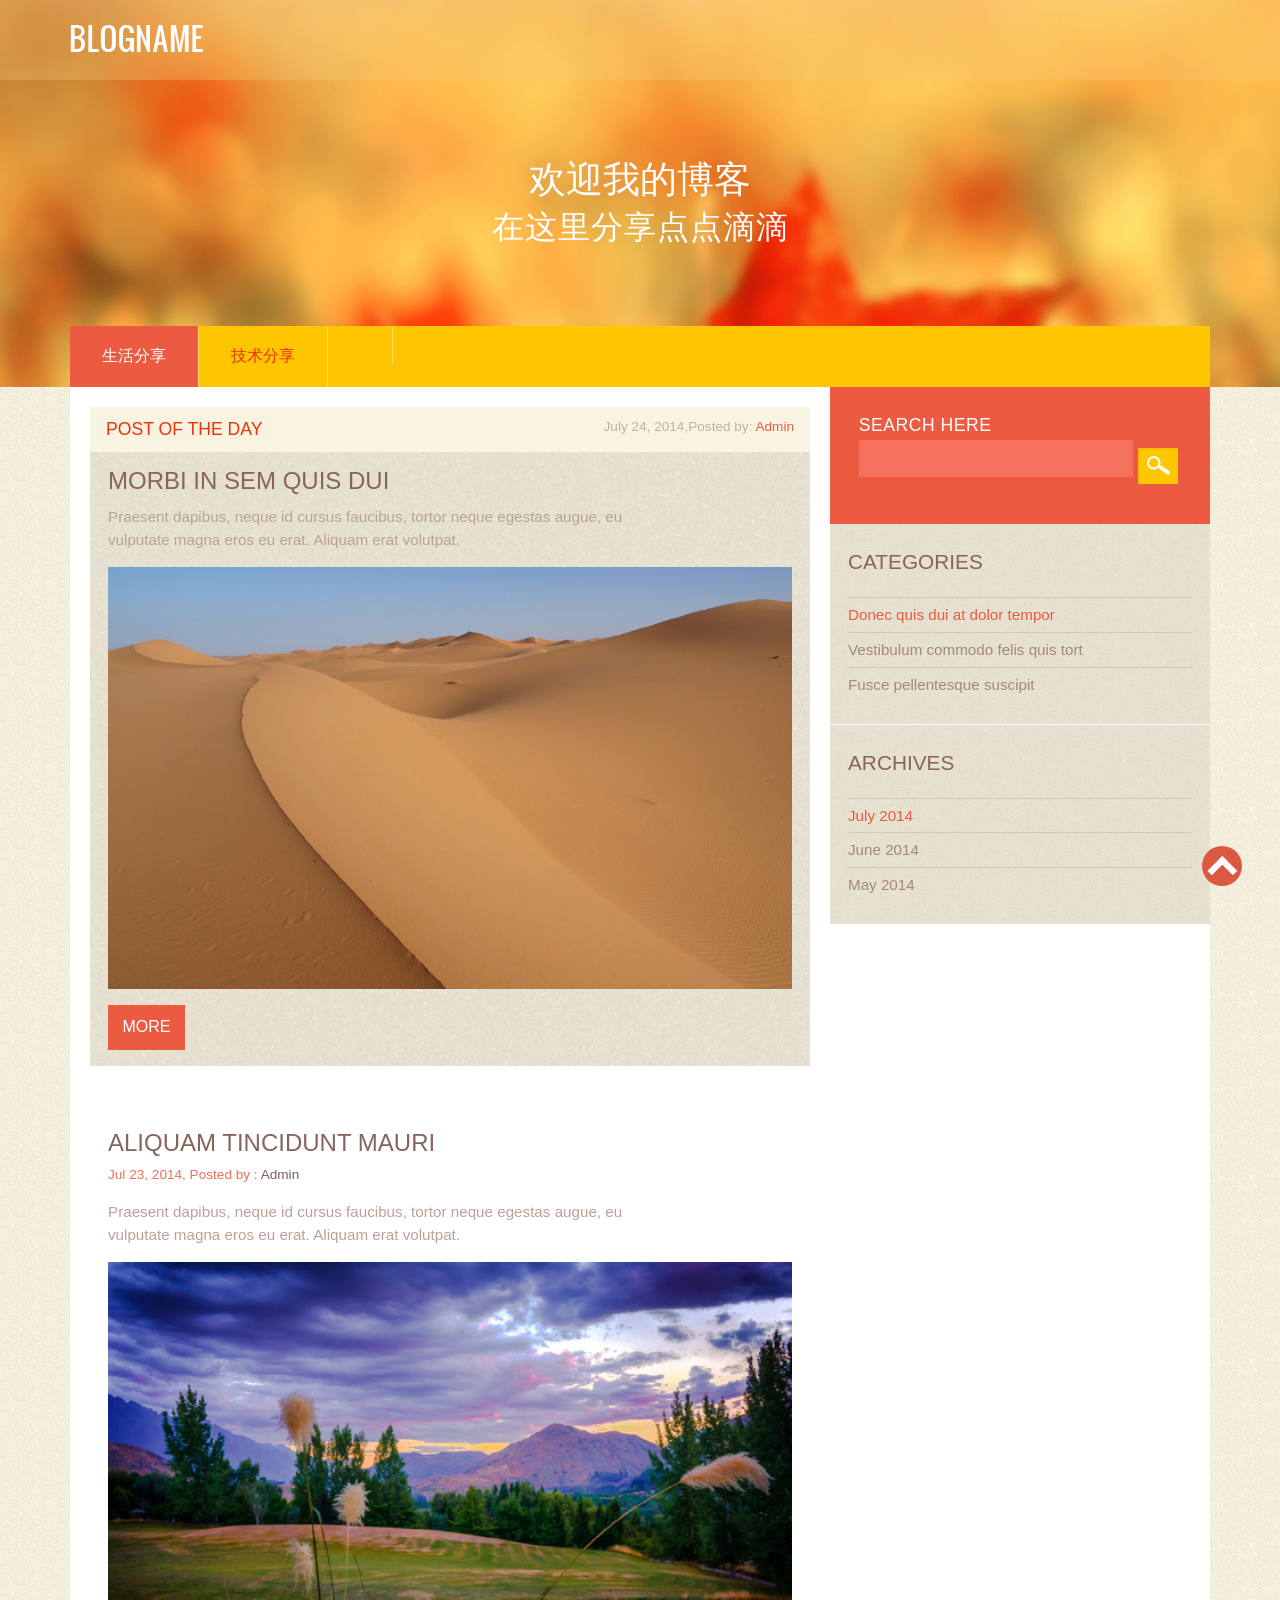
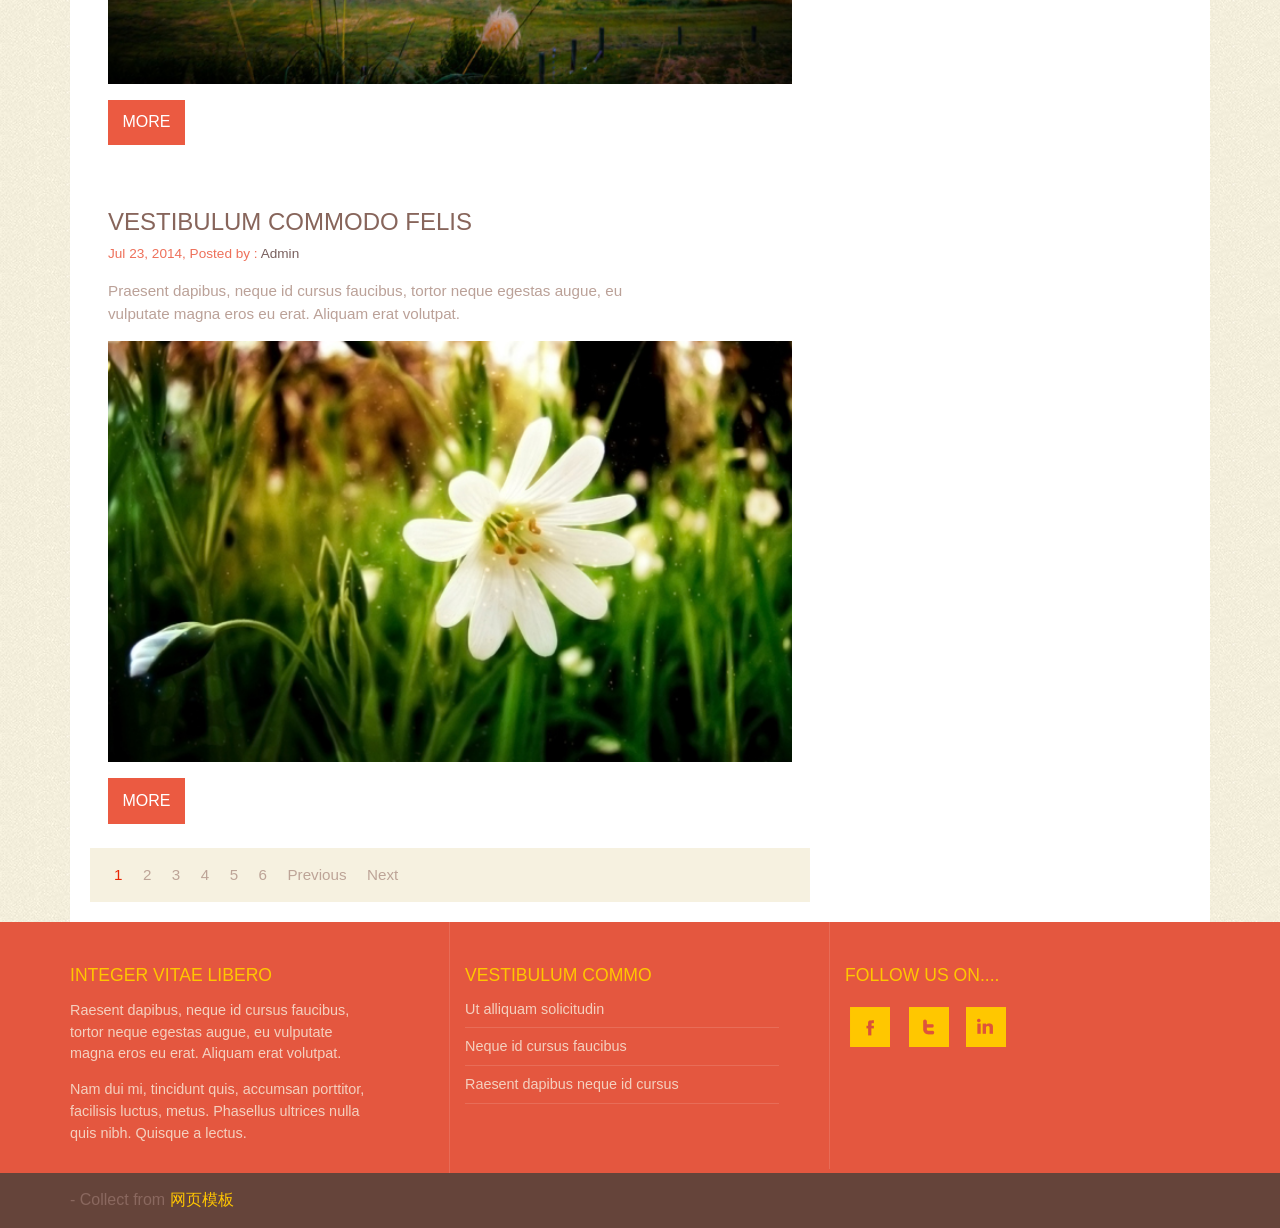
==== commit c18fc316: "xuqyu xuqiu" ====
--- a/Bolgs/Views/Home/Index.html
+++ b/Bolgs/Views/Home/Index.html
@@ -36,17 +36,17 @@
             <div class="container">
                 <div class="logo">
                     <a href="index.html"> <img src="../../Scripts/mainjs/images/logo.png" title="soup" /></a>
-                    <img src="../../Scripts/mainjs/images/logo.png" />
+                    <!--<img src="../../Scripts/mainjs/images/logo.png" />-->
                 </div>
                 <!---start-top-nav---->
                 <div class="top-menu">
                     <span class="menu"> </span>
-                    <ul>
+                    <!--<ul>
                         <li class="active"><a href="index.html">HOME</a></li>
                         <li><a href="contact.html">CONTACT</a></li>
                         <li><a href="terms.html">TERMS</a></li>
                         <div class="clearfix"> </div>
-                    </ul>
+                    </ul>-->
                 </div>
                 <div class="clearfix"></div>
                 <script>
@@ -60,14 +60,14 @@
         </div>
         <div class="container">
             <div class="banner-head">
-                <h1>Lorem ipsum dolor sit amet</h1>
-                <h2>cliquam tincidunt mauris</h2>
+                <h1>欢迎我的博客</h1>
+                <h2>在这里分享点点滴滴</h2>
             </div>
             <div class="banner-links">
                 <ul>
-                    <li class="active"><a href="#">LOREM IPSUM</a></li>
-                    <li><a href="#">DOLAR SITE AMET</a></li>
-                    <li><a href="#">MORBI IN SEM</a></li>
+                    <li class="active"><a href="#">生活分享</a></li>
+                    <li><a href="#">技术分享</a></li>
+                    <li><a href="#"></a></li>
                     <div class="clearfix"></div>
                 </ul>
             </div>
@@ -88,7 +88,7 @@
                         <div class="content-grid-info">
                             <h3><a href="single.html">MORBI IN SEM QUIS DUI</a></h3>
                             <p>Praesent dapibus, neque id cursus faucibus, tortor neque egestas augue, eu vulputate magna eros eu erat. Aliquam erat volutpat.</p>
-                            <img src="images/c1.jpg" alt="" />
+                            <img src="../../Scripts/mainjs/images/c1.jpg" alt="" />
                             <a class="bttn" href="single.html">MORE</a>
                         </div>
                     </div>
@@ -98,7 +98,7 @@
                             <h3><a href="single.html">ALIQUAM TINCIDUNT MAURI</a></h3>
                             <h4>Jul 23, 2014, Posted by : <a href="#">Admin</a></h4>
                             <p>Praesent dapibus, neque id cursus faucibus, tortor neque egestas augue, eu vulputate magna eros eu erat. Aliquam erat volutpat.</p>
-                            <img src="images/c2.jpg" alt="" />
+                            <img src="../../Scripts/mainjs/images/c2.jpg" alt="" />
                             <a class="bttn" href="single.html">MORE</a>
                         </div>
                     </div>
@@ -107,7 +107,7 @@
                             <h3><a href="single.html">VESTIBULUM COMMODO FELIS</a></h3>
                             <h4>Jul 23, 2014, Posted by : <a href="#">Admin</a></h4>
                             <p>Praesent dapibus, neque id cursus faucibus, tortor neque egestas augue, eu vulputate magna eros eu erat. Aliquam erat volutpat.</p>
-                            <img src="images/c3.jpg" alt="" />
+                            <img src="../../Scripts/mainjs/images/c3.jpg" alt="" />
                             <a class="bttn" href="single.html">MORE</a>
                         </div>
                     </div>
@@ -180,7 +180,7 @@
     <!---fotter/-->
     <div class="copywrite">
         <div class="container">
-            <p>Copyright &copy; 2015.Company name All rights reserved.More Templates <a href="http://www.cssmoban.com/" target="_blank" title="模板之家">模板之家</a> - Collect from <a href="http://www.cssmoban.com/" title="网页模板" target="_blank">网页模板</a></p>
+            <p> <a href="" target="_blank" title="模板之家"></a> - Collect from <a href="http://www.cssmoban.com/" title="网页模板" target="_blank">网页模板</a></p>
         </div>
     </div>
     <!---->
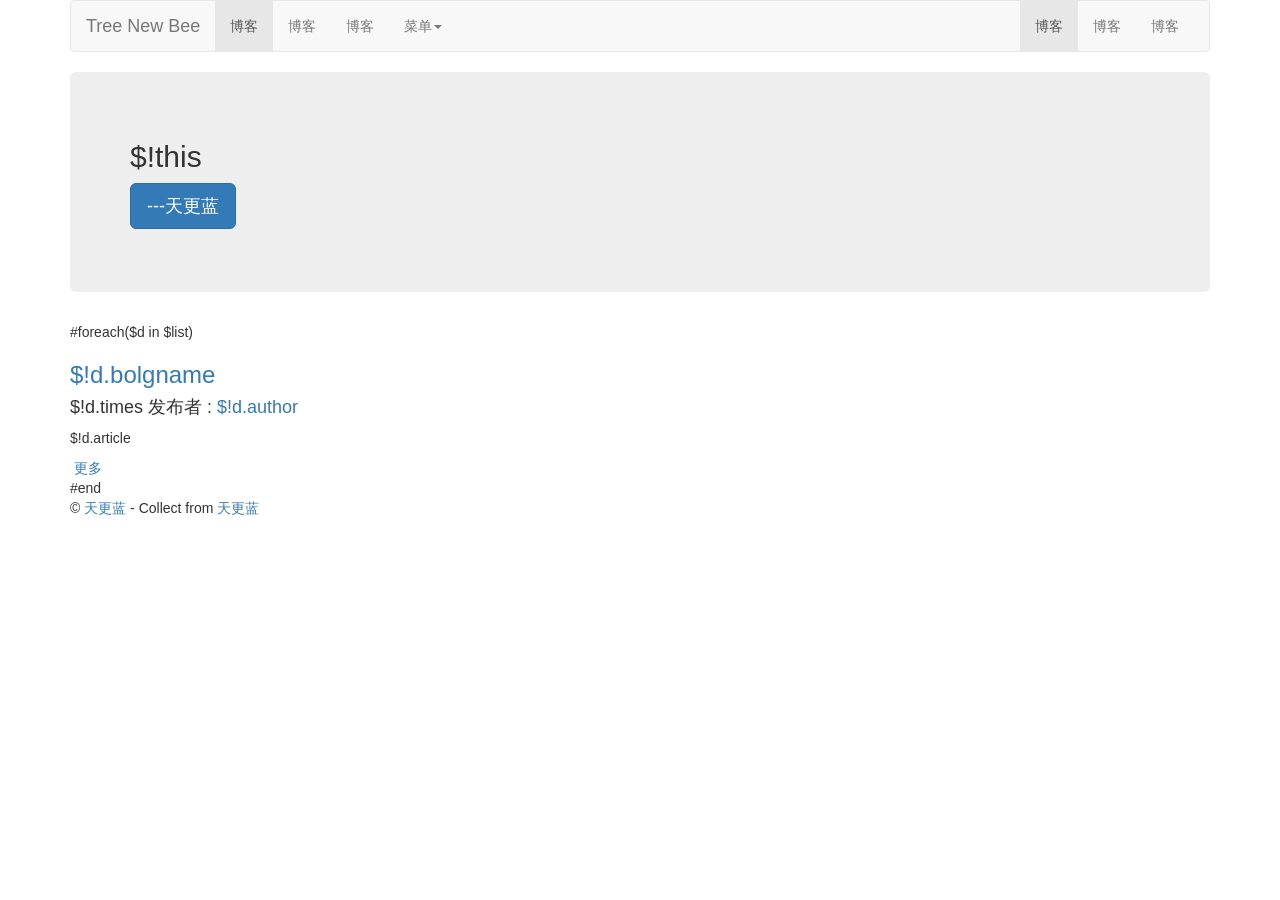
==== commit 56fbf9ab: "view/home" ====
--- a/Bolgs/Views/Home/Index.html
+++ b/Bolgs/Views/Home/Index.html
@@ -1,203 +1,84 @@
-﻿<!DOCTYPE html>
+﻿<!DOCTYPE html PUBLIC "-//W3C//DTD XHTML 1.0 Transitional//EN" "http://www.w3.org/TR/xhtml1/DTD/xhtml1-transitional.dtd">
 <html xmlns="http://www.w3.org/1999/xhtml">
 <head>
-<meta http-equiv="Content-Type" content="text/html; charset=utf-8"/>
-    <title></title>
-    <!--<link href="css/bootstrap.css" rel='stylesheet' type='text/css' />-->
-    <link href="../../Scripts/bootstrap/css/bootstrap.css" rel="stylesheet" type="text/css"/>
-    <link href="../../Scripts/mainjs/css/style.css" rel='stylesheet' type='text/css' />
-    <meta name="viewport" content="width=device-width, initial-scale=1">
-    <meta http-equiv="Content-Type" content="text/html; charset=utf-8" />
-    <meta name="keywords" content="Blogname Responsive web template, Bootstrap Web Templates, Flat Web Templates, Andriod Compatible web template,
-	Smartphone Compatible web template, free webdesigns for Nokia, Samsung, LG, SonyErricsson, Motorola web design" />
-    <script type="application/x-javascript"> addEventListener("load", function() { setTimeout(hideURLbar, 0); }, false); function hideURLbar(){ window.scrollTo(0,1); } </script>
-    <!--<!----webfonts---->
-    <!--<link href='http://fonts.useso.com/css?family=Oswald:100,400,300,700' rel='stylesheet' type='text/css'>
-    <link href='http://fonts.useso.com/css?family=Source+Sans+Pro:200,300,400,600,700,300italic,400italic,600italic' rel='stylesheet' type='text/css'>-->
-    <!----//webfonts---->
-    <script src="../../mainjs/js/jquery.min.js"></script>
-    <!--end slider -->
-    <!--script-->
-    <script type="text/javascript" src="../../Scripts/mainjs/js/move-top.js"></script>
-    <script type="text/javascript" src="../../Scripts/mainjs/js/easing.js"></script>
-    <!--/script-->
-    <script type="text/javascript">
-        jQuery(document).ready(function ($) {
-            $(".scroll").click(function (event) {
-                event.preventDefault();
-                $('html,body').animate({ scrollTop: $(this.hash).offset().top }, 900);
-            });
-        });
-    </script>
+    <title>天更蓝--博客</title>
+    <link rel="icon" href="../../Images/Blogger.ico" />
+    <link rel="Stylesheet" href="../../Scripts/bootstrap/css/bootstrap.min.css" />
+    <script src="../../Scripts/bootstrap/js/jquery.min.js"></script>
+    <script src="../../Scripts/bootstrap/js/bootstrap.min.js"></script>
 </head>
 <body>
-    <div class="banner">
-        <div class="header">
-            <div class="container">
-                <div class="logo">
-                    <a href="index.html"> <img src="../../Scripts/mainjs/images/logo.png" title="soup" /></a>
-                    <!--<img src="../../Scripts/mainjs/images/logo.png" />-->
-                </div>
-                <!---start-top-nav---->
-                <div class="top-menu">
-                    <span class="menu"> </span>
-                    <!--<ul>
-                        <li class="active"><a href="index.html">HOME</a></li>
-                        <li><a href="contact.html">CONTACT</a></li>
-                        <li><a href="terms.html">TERMS</a></li>
-                        <div class="clearfix"> </div>
-                    </ul>-->
-                </div>
-                <div class="clearfix"></div>
-                <script>
-                    $("span.menu").click(function () {
-                        $(".top-menu ul").slideToggle("slow", function () {
-                        });
-                    });
-                </script>
-                <!---//End-top-nav---->
-            </div>
-        </div>
-        <div class="container">
-            <div class="banner-head">
-                <h1>欢迎我的博客</h1>
-                <h2>在这里分享点点滴滴</h2>
-            </div>
-            <div class="banner-links">
-                <ul>
-                    <li class="active"><a href="#">生活分享</a></li>
-                    <li><a href="#">技术分享</a></li>
-                    <li><a href="#"></a></li>
-                    <div class="clearfix"></div>
+<div class="container">
+
+      <!-- Static navbar -->
+      <nav class="navbar navbar-default" role="navigation">
+        <div class="container-fluid">
+          <div class="navbar-header">
+            <button type="button" class="navbar-toggle collapsed" data-toggle="collapse" data-target="#navbar" aria-expanded="false" aria-controls="navbar">
+              <span class="sr-only">Toggle navigation</span>
+              <span class="icon-bar"></span>
+              <span class="icon-bar"></span>
+              <span class="icon-bar"></span>
+            </button>
+            <a class="navbar-brand" href="#">Tree New Bee</a>
+          </div>
+          <div id="navbar" class="navbar-collapse collapse">
+            <ul class="nav navbar-nav">
+              <li class="active"><a href="#">博客</a></li>
+              <li><a href="#">博客</a></li>
+              <li><a href="#">博客</a></li>
+              <li class="dropdown">
+                <a href="#" class="dropdown-toggle" data-toggle="dropdown">菜单<span class="caret"></span></a>
+                <ul class="dropdown-menu" role="menu">
+                  <li><a href="#">Action</a></li>
+                  <li><a href="#">Another action</a></li>
+                  <li><a href="#">Something else here</a></li>
+                  <li class="divider"></li>
+                  <li class="dropdown-header">Nav header</li>
+                  <li><a href="#">Separated link</a></li>
+                  <li><a href="#">One more separated link</a></li>
                 </ul>
-            </div>
+              </li>
+            </ul>
+            <ul class="nav navbar-nav navbar-right">
+              <li class="active"><a href="./">博客</a></li>
+              <li><a href="">博客</a></li>
+              <li><a href="">博客</a></li>
+            </ul>
+          </div><!--/.nav-collapse -->
+        </div><!--/.container-fluid -->
+      </nav>
+
+      <!-- Main component for a primary marketing message or call to action -->
+      <div class="jumbotron">
+        <!--<h1>Navbar example</h1>-->
+        <h2>$!this</h2>
+        <!--<p></p>-->
+        <p>
+          <a class="btn btn-lg btn-primary" href="" role="button">---天更蓝</a>
+        </p>
+      </div>
+
+    #foreach($d in $list)
+    <div class="content-grid-sec">
+        <div class="content-sec-info">
+            <h3><a href="single.html">$!d.bolgname</a></h3>
+            <h4>$!d.times 发布者 : <a href="#">$!d.author</a></h4>
+            <p>$!d.article</p>
+            <img src="" alt="" />
+            <a class="bttn" href="single.html">更多</a>
         </div>
     </div>
-    <!---//End-banner---->
-    <div class="copyrights">Collect from <a href="http://www.cssmoban.com/">企业网站模板</a></div>
-    <div class="content">
-        <div class="container">
-            <div class="content-grids">
-                <div class="col-md-8 content-main">
-                    <div class="content-grid">
-                        <div class="content-grid-head">
-                            <h3>POST OF THE DAY</h3>
-                            <h4>July 24, 2014,Posted by: <a href="#">Admin</a></h4>
-                            <div class="clearfix"></div>
-                        </div>
-                        <div class="content-grid-info">
-                            <h3><a href="single.html">MORBI IN SEM QUIS DUI</a></h3>
-                            <p>Praesent dapibus, neque id cursus faucibus, tortor neque egestas augue, eu vulputate magna eros eu erat. Aliquam erat volutpat.</p>
-                            <img src="../../Scripts/mainjs/images/c1.jpg" alt="" />
-                            <a class="bttn" href="single.html">MORE</a>
-                        </div>
-                    </div>
+    #end
+    </div>
+    
 
-                    <div class="content-grid-sec">
-                        <div class="content-sec-info">
-                            <h3><a href="single.html">ALIQUAM TINCIDUNT MAURI</a></h3>
-                            <h4>Jul 23, 2014, Posted by : <a href="#">Admin</a></h4>
-                            <p>Praesent dapibus, neque id cursus faucibus, tortor neque egestas augue, eu vulputate magna eros eu erat. Aliquam erat volutpat.</p>
-                            <img src="../../Scripts/mainjs/images/c2.jpg" alt="" />
-                            <a class="bttn" href="single.html">MORE</a>
-                        </div>
-                    </div>
-                    <div class="content-grid-sec">
-                        <div class="content-sec-info">
-                            <h3><a href="single.html">VESTIBULUM COMMODO FELIS</a></h3>
-                            <h4>Jul 23, 2014, Posted by : <a href="#">Admin</a></h4>
-                            <p>Praesent dapibus, neque id cursus faucibus, tortor neque egestas augue, eu vulputate magna eros eu erat. Aliquam erat volutpat.</p>
-                            <img src="../../Scripts/mainjs/images/c3.jpg" alt="" />
-                            <a class="bttn" href="single.html">MORE</a>
-                        </div>
-                    </div>
-                    <div class="pages">
-                        <ul>
-                            <li class="active"><a href="#">1</a></li>
-                            <li><a href="#">2</a></li>
-                            <li><a href="#">3</a></li>
-                            <li><a href="#">4</a></li>
-                            <li><a href="#">5</a></li>
-                            <li><a href="#">6</a></li>
-                            <li><a href="#">Previous</a></li>
-                            <li><a href="#">Next</a></li>
-                        </ul>
-                    </div>
-                </div>
-
-                <div class="col-md-4 content-main-right">
-                    <div class="search">
-                        <h3>SEARCH HERE</h3>
-                        <form>
-                            <input type="text" value="" onfocus="this.value=''" onblur="this.value=''">
-                            <input type="submit" value="">
-                        </form>
-                    </div>
-                    <div class="categories">
-                        <h3>CATEGORIES</h3>
-                        <li class="active"><a href="#">Donec quis dui at dolor tempor</a></li>
-                        <li><a href="#">Vestibulum commodo felis quis tort</a></li>
-                        <li><a href="#">Fusce pellentesque suscipit</a></li>
-                    </div>
-                    <div class="archives">
-                        <h3>ARCHIVES</h3>
-                        <li class="active"><a href="#">July 2014</a></li>
-                        <li><a href="#">June 2014</a></li>
-                        <li><a href="#">May 2014</a></li>
-                    </div>
-                </div>
-                <div class="clearfix"></div>
-            </div>
-        </div>
-    </div>
-    <!--fotter-->
-    <div class="fotter">
-        <div class="container">
-            <div class="col-md-4 fotter-info">
-                <h3>INTEGER VITAE LIBERO</h3>
-                <p>Raesent dapibus, neque id cursus faucibus, tortor neque egestas augue, eu vulputate magna eros eu erat. Aliquam erat volutpat. </p>
-                <p>Nam dui mi, tincidunt quis, accumsan porttitor, facilisis luctus, metus. Phasellus ultrices nulla quis nibh. Quisque a lectus. </p>
-            </div>
-            <div class="col-md-4 fotter-list">
-                <h3>VESTIBULUM COMMO</h3>
-                <ul>
-                    <li><a href="#">Ut alliquam solicitudin</a></li>
-                    <li><a href="#">Neque id cursus faucibus</a></li>
-                    <li><a href="#">Raesent dapibus neque id cursus</a></li>
-                </ul>
-            </div>
-            <div class="col-md-4 fotter-media">
-                <h3>FOLLOW US ON....</h3>
-                <div class="social-icons">
-                    <a href="#"><span class="fb"> </span></a>
-                    <a href="#"><span class="twt"> </span></a>
-                    <a href="#"><span class="in"> </span></a>
-                </div>
-            </div>
-            <div class="clearfix"></div>
-        </div>
-    </div>
+   
     <!---fotter/-->
     <div class="copywrite">
         <div class="container">
-            <p> <a href="" target="_blank" title="模板之家"></a> - Collect from <a href="http://www.cssmoban.com/" title="网页模板" target="_blank">网页模板</a></p>
+            <p> &copy;  <a href="" target="_blank" title="天更蓝">天更蓝</a> - Collect from <a href="" title="" target="_blank">天更蓝</a></p>
         </div>
     </div>
-    <!---->
-    <script type="text/javascript">
-        $(document).ready(function () {
-            /*
-            var defaults = {
-            containerID: 'toTop', // fading element id
-            containerHoverID: 'toTopHover', // fading element hover id
-            scrollSpeed: 1200,
-            easingType: 'linear'
-            };
-            */
-            $().UItoTop({ easingType: 'easeOutQuart' });
-        });
-    </script>
-    <a href="#to-top" id="toTop" style="display: block;"> <span id="toTopHover" style="opacity: 1;"> </span></a>
-
 </body>
 </html>
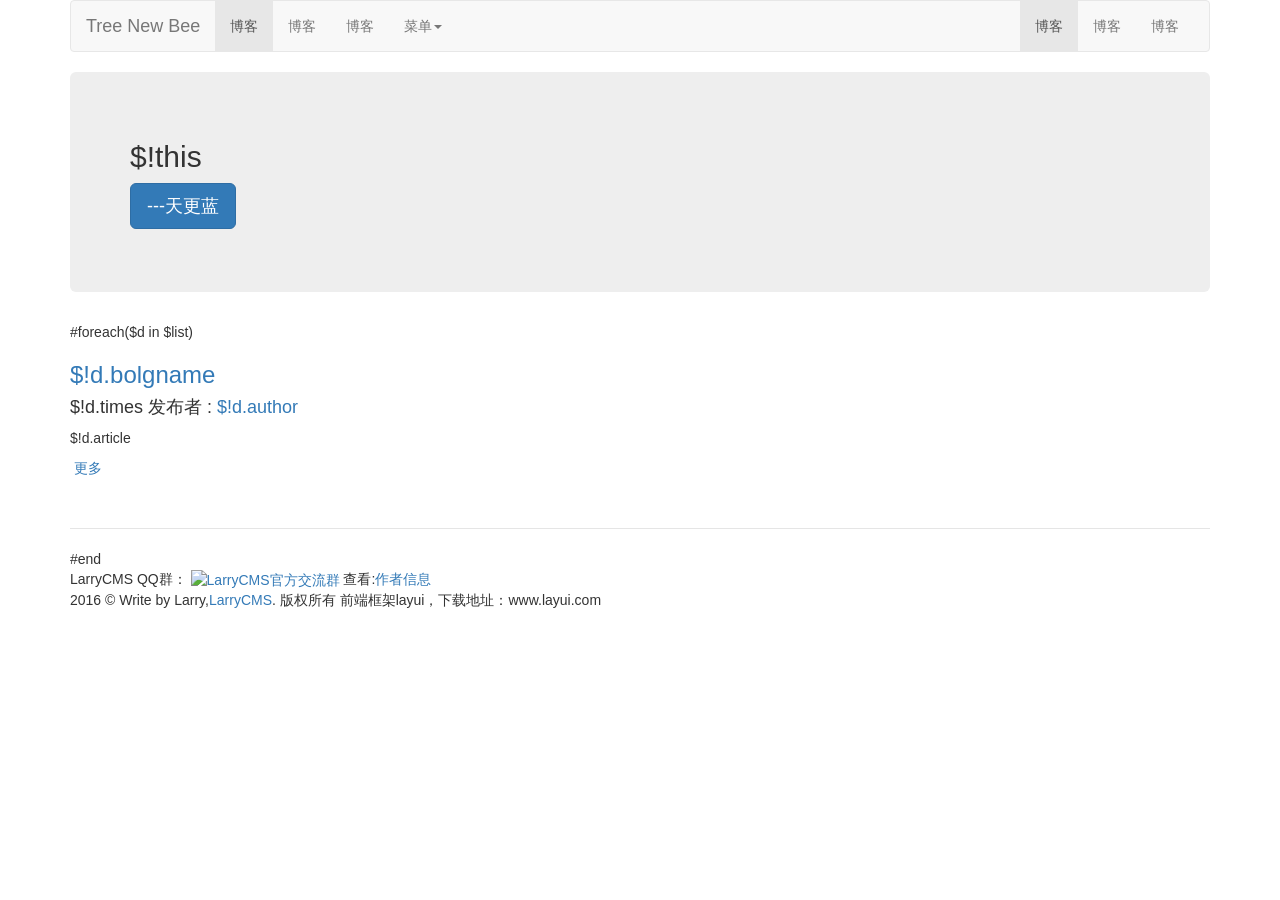
==== commit 68265179: "Bolgs/Views/Home/Index.html" ====
--- a/Bolgs/Views/Home/Index.html
+++ b/Bolgs/Views/Home/Index.html
@@ -69,16 +69,37 @@
             <a class="bttn" href="single.html">更多</a>
         </div>
     </div>
+    <fieldset class="layui-elem-field layui-field-title" style="margin-top: 50px;">
+        <legend></legend>
+    </fieldset>
     #end
+
+
+    <!-- 底部区域 -->
+    <div class="layui-footer layui-larry-foot" id="larry-footer">
+        <div class="layui-mian">
+            <div class="larry-footer-left">
+                LarryCMS QQ群：
+                <a href="https://jq.qq.com/?_wv=1027&k=42fC4vT"><img border="0" src="images/group.png" title="LarryCMS官方交流群" /></a>
+                查看:<a href="http://www.qinshouwei.com" title="">作者信息</a>
+            </div>
+            <p class="p-admin">
+                <span>2016 &copy;</span>
+                Write by Larry,<a href="http://www.larrycms.com">LarryCMS</a>. 版权所有
+                前端框架layui，下载地址：www.layui.com
+            </p>
+        </div>
+    </div>
     </div>
     
 
    
     <!---fotter/-->
-    <div class="copywrite">
+    <!--<div class="copywrite">
         <div class="container">
             <p> &copy;  <a href="" target="_blank" title="天更蓝">天更蓝</a> - Collect from <a href="" title="" target="_blank">天更蓝</a></p>
         </div>
-    </div>
+    </div>-->
+    
 </body>
 </html>
